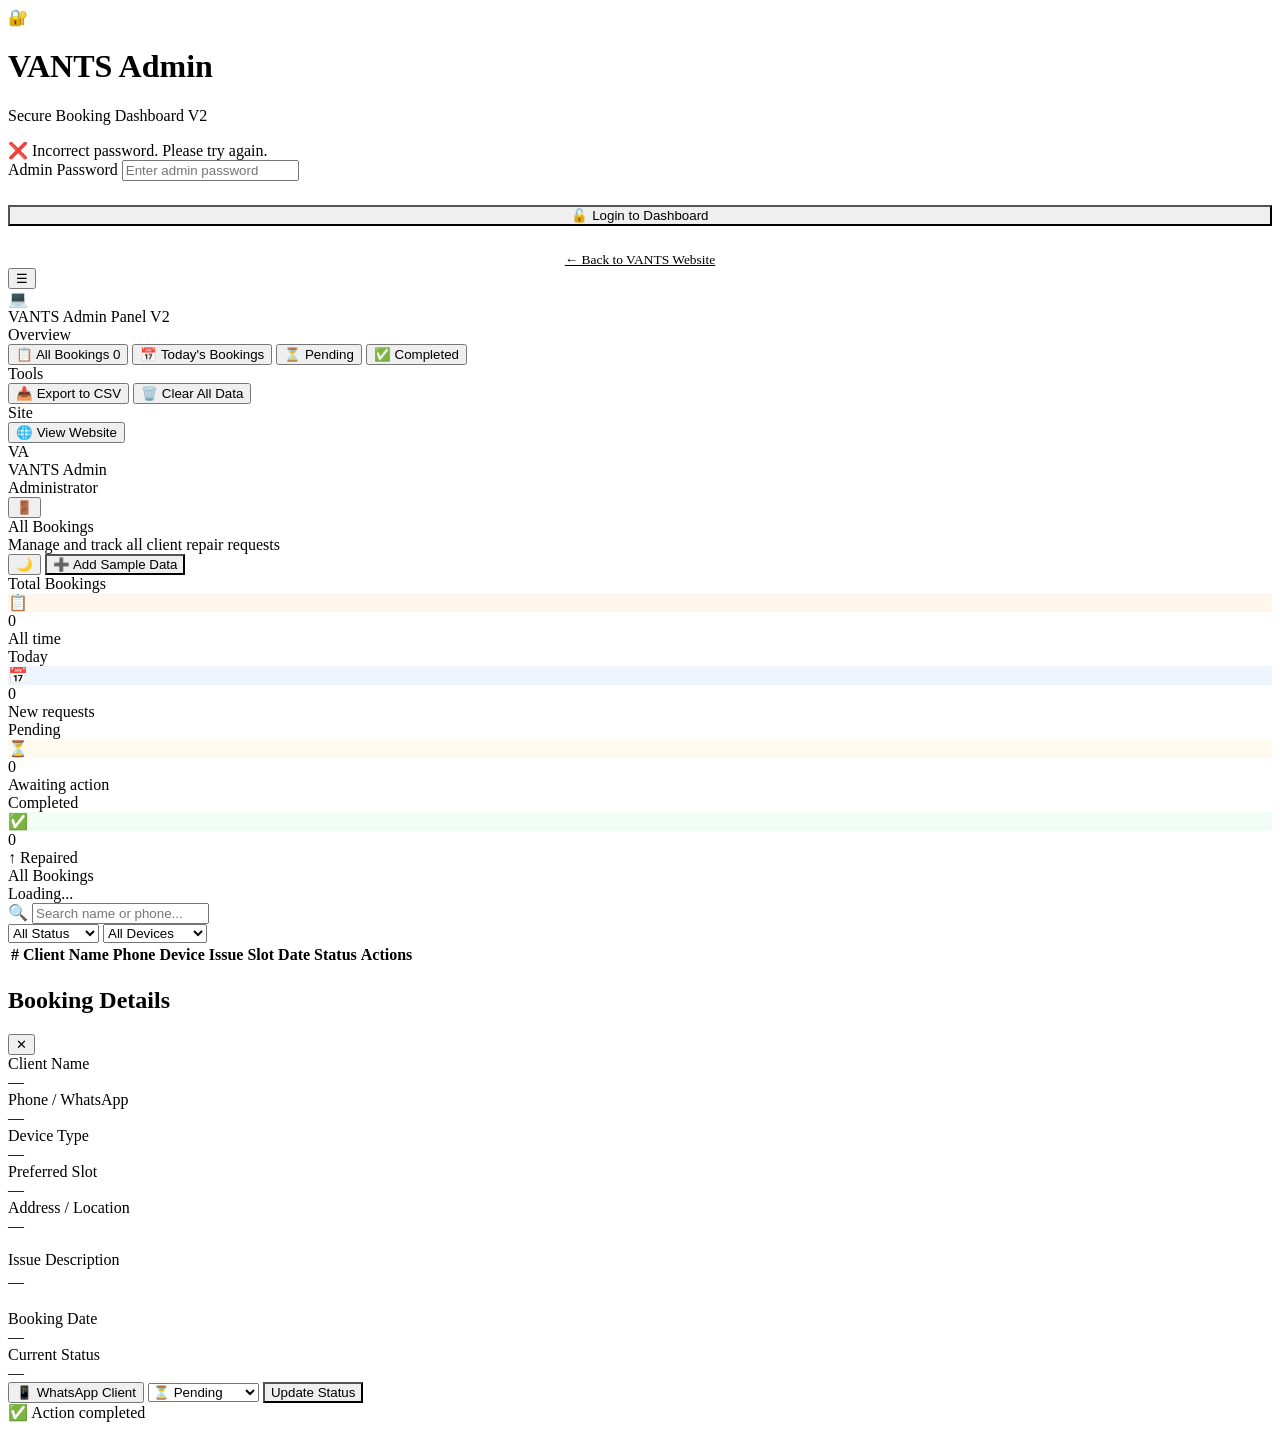
==== admin.html @ ebdcd658 "Add files via upload" ====
<!DOCTYPE html>
<html lang="en" data-theme="dark">
<head>
  <meta charset="UTF-8" />
  <meta name="viewport" content="width=device-width, initial-scale=1.0" />
  <title>VANTS Admin V2 — Booking Dashboard</title>
  <meta name="robots" content="noindex, nofollow" />
  <link rel="stylesheet" href="css/style.css" />
  <link rel="stylesheet" href="css/admin.css" />
  <link rel="icon" href="data:image/svg+xml,<svg xmlns='http://www.w3.org/2000/svg' viewBox='0 0 100 100'><text y='.9em' font-size='90'>🔐</text></svg>" />
</head>
<body>

  <!-- ═══════════════════════════════════════
       LOGIN PAGE
  ═══════════════════════════════════════ -->
  <div class="admin-login-page" id="loginPage">
    <div class="login-card">
      <div class="login-logo">
        <div class="logo-badge">🔐</div>
        <h1>VANTS Admin</h1>
        <p>Secure Booking Dashboard V2</p>
      </div>

      <div class="login-error" id="loginError">
        ❌ Incorrect password. Please try again.
      </div>

      <form id="loginForm" novalidate>
        <div class="form-group" style="margin-bottom: 1.5rem;">
          <label for="adminPassword">Admin Password</label>
          <input type="password" id="adminPassword" placeholder="Enter admin password" required autocomplete="current-password" />
        </div>
        <button type="submit" class="btn btn-gold btn-lg" style="width: 100%; justify-content: center; border-radius: var(--radius-md);">
          🔓 Login to Dashboard
        </button>
      </form>

      <div style="margin-top: 1.5rem; text-align: center;">
        <a href="index.html" style="font-size: 0.84rem; color: var(--text-3); transition: color 0.2s;" onmouseover="this.style.color='var(--gold-400)'" onmouseout="this.style.color='var(--text-3)'">
          ← Back to VANTS Website
        </a>
      </div>
    </div>
  </div>

  <!-- ═══════════════════════════════════════
       ADMIN DASHBOARD
  ═══════════════════════════════════════ -->
  <div class="admin-page" id="adminPage">

    <button class="sidebar-toggle" id="sidebarToggle" aria-label="Toggle sidebar">☰</button>

    <div class="admin-layout">

      <!-- ── Sidebar ── -->
      <aside class="sidebar" id="sidebar">
        <div class="sidebar-logo">
          <div class="logo-icon">💻</div>
          <div>
            <span class="logo-text">VANTS</span>
            <span class="logo-sub">Admin Panel V2</span>
          </div>
        </div>

        <nav class="sidebar-nav">
          <div class="nav-section-label">Overview</div>
          <button class="sidebar-link active" data-section="bookings">
            <span class="link-icon">📋</span>
            <span>All Bookings</span>
            <span class="link-badge" id="sidebarBadge">0</span>
          </button>
          <button class="sidebar-link" data-section="today">
            <span class="link-icon">📅</span>
            <span>Today's Bookings</span>
          </button>
          <button class="sidebar-link" data-section="pending">
            <span class="link-icon">⏳</span>
            <span>Pending</span>
          </button>
          <button class="sidebar-link" data-section="completed">
            <span class="link-icon">✅</span>
            <span>Completed</span>
          </button>

          <div class="nav-section-label">Tools</div>
          <button class="sidebar-link" onclick="exportCSV()">
            <span class="link-icon">📥</span>
            <span>Export to CSV</span>
          </button>
          <button class="sidebar-link" onclick="clearAllData()">
            <span class="link-icon">🗑️</span>
            <span>Clear All Data</span>
          </button>

          <div class="nav-section-label">Site</div>
          <button class="sidebar-link" onclick="window.open('index.html','_blank')">
            <span class="link-icon">🌐</span>
            <span>View Website</span>
          </button>
        </nav>

        <div class="sidebar-footer">
          <div class="sidebar-user">
            <div class="user-avatar">VA</div>
            <div class="user-info">
              <div class="user-name">VANTS Admin</div>
              <div class="user-role">Administrator</div>
            </div>
            <button class="logout-btn" id="logoutBtn" title="Logout">🚪</button>
          </div>
        </div>
      </aside>

      <!-- ── Main Content ── -->
      <main class="admin-main">

        <!-- Topbar -->
        <div class="admin-topbar">
          <div>
            <div class="topbar-title" id="topbarTitle">All Bookings</div>
            <div class="topbar-subtitle" id="topbarSubtitle">Manage and track all client repair requests</div>
          </div>
          <div class="topbar-actions">
            <button class="theme-toggle" id="adminThemeToggle" aria-label="Toggle theme" title="Toggle dark/light">🌙</button>
            <button class="btn btn-gold btn-sm" onclick="addSampleData()" style="border-radius: var(--radius-sm);">
              ➕ Add Sample Data
            </button>
          </div>
        </div>

        <!-- Content Area -->
        <div class="admin-content">

          <!-- Stats -->
          <div class="stats-grid">
            <div class="stat-card">
              <div class="stat-header">
                <div class="stat-label-small">Total Bookings</div>
                <div class="stat-icon-badge" style="background: rgba(245,158,11,0.08);">📋</div>
              </div>
              <div class="stat-value" id="statTotal">0</div>
              <div class="stat-change neutral">All time</div>
            </div>
            <div class="stat-card">
              <div class="stat-header">
                <div class="stat-label-small">Today</div>
                <div class="stat-icon-badge" style="background: rgba(59,130,246,0.08);">📅</div>
              </div>
              <div class="stat-value" id="statToday">0</div>
              <div class="stat-change neutral">New requests</div>
            </div>
            <div class="stat-card">
              <div class="stat-header">
                <div class="stat-label-small">Pending</div>
                <div class="stat-icon-badge" style="background: rgba(251,191,36,0.08);">⏳</div>
              </div>
              <div class="stat-value" id="statPending">0</div>
              <div class="stat-change neutral">Awaiting action</div>
            </div>
            <div class="stat-card">
              <div class="stat-header">
                <div class="stat-label-small">Completed</div>
                <div class="stat-icon-badge" style="background: rgba(74,222,128,0.08);">✅</div>
              </div>
              <div class="stat-value" id="statCompleted">0</div>
              <div class="stat-change up">↑ Repaired</div>
            </div>
          </div>

          <!-- Bookings Panel -->
          <div class="panel">
            <div class="panel-header">
              <div>
                <div class="panel-title" id="panelTitle">All Bookings</div>
                <div class="panel-count" id="panelCount">Loading...</div>
              </div>
              <div class="panel-controls">
                <div class="search-input-wrap">
                  <span class="search-icon">🔍</span>
                  <input type="text" id="searchInput" placeholder="Search name or phone..." oninput="applyFilters()" />
                </div>
                <select class="filter-select" id="statusFilter" onchange="applyFilters()">
                  <option value="">All Status</option>
                  <option value="pending">Pending</option>
                  <option value="inprogress">In Progress</option>
                  <option value="completed">Completed</option>
                  <option value="cancelled">Cancelled</option>
                </select>
                <select class="filter-select" id="deviceFilter" onchange="applyFilters()">
                  <option value="">All Devices</option>
                  <option value="Laptop">Laptop</option>
                  <option value="Desktop PC">Desktop PC</option>
                  <option value="All-in-One PC">All-in-One PC</option>
                  <option value="MacBook / Mac">MacBook</option>
                  <option value="Other">Other</option>
                </select>
              </div>
            </div>

            <div class="table-wrap">
              <table id="bookingsTable">
                <thead>
                  <tr>
                    <th>#</th>
                    <th>Client Name</th>
                    <th>Phone</th>
                    <th>Device</th>
                    <th>Issue</th>
                    <th>Slot</th>
                    <th>Date</th>
                    <th>Status</th>
                    <th>Actions</th>
                  </tr>
                </thead>
                <tbody id="bookingsBody"></tbody>
              </table>
              <div class="empty-state" id="emptyState" style="display: none;">
                <div class="empty-icon">📭</div>
                <h3>No bookings found</h3>
                <p>Bookings submitted via the website will appear here.</p>
              </div>
            </div>
          </div>

        </div>
      </main>
    </div>
  </div>

  <!-- ═══════════════════════════════════════
       BOOKING DETAIL MODAL
  ═══════════════════════════════════════ -->
  <div class="modal-overlay" id="modalOverlay">
    <div class="modal">
      <div class="modal-header">
        <h2 class="modal-title">Booking Details</h2>
        <button class="modal-close" id="modalClose">✕</button>
      </div>

      <div class="modal-row">
        <div class="modal-field"><label>Client Name</label><div class="field-val" id="mName">—</div></div>
        <div class="modal-field"><label>Phone / WhatsApp</label><div class="field-val" id="mPhone">—</div></div>
      </div>
      <div class="modal-row">
        <div class="modal-field"><label>Device Type</label><div class="field-val" id="mDevice">—</div></div>
        <div class="modal-field"><label>Preferred Slot</label><div class="field-val" id="mSlot">—</div></div>
      </div>
      <div class="modal-field" style="margin-bottom: 1rem;"><label>Address / Location</label><div class="field-val" id="mLocation">—</div></div>
      <div class="modal-field" style="margin-bottom: 1rem;"><label>Issue Description</label><div class="field-val" id="mIssue" style="white-space: pre-wrap; line-height: 1.6;">—</div></div>
      <div class="modal-row">
        <div class="modal-field"><label>Booking Date</label><div class="field-val" id="mDate">—</div></div>
        <div class="modal-field"><label>Current Status</label><div class="field-val" id="mStatus">—</div></div>
      </div>

      <div class="modal-actions">
        <button class="btn btn-whatsapp btn-sm" id="mWhatsApp">📱 WhatsApp Client</button>
        <select class="filter-select" id="mStatusSelect" style="flex: 1;">
          <option value="pending">⏳ Pending</option>
          <option value="inprogress">🔧 In Progress</option>
          <option value="completed">✅ Completed</option>
          <option value="cancelled">❌ Cancelled</option>
        </select>
        <button class="btn btn-gold btn-sm" id="mUpdateStatus" style="border-radius: var(--radius-sm);">Update Status</button>
      </div>
    </div>
  </div>

  <!-- Admin Toast -->
  <div class="toast" id="adminToast">
    <span class="toast-icon" id="adminToastIcon">✅</span>
    <span id="adminToastMsg">Action completed</span>
  </div>

  <script src="js/admin.js"></script>
</body>
</html>
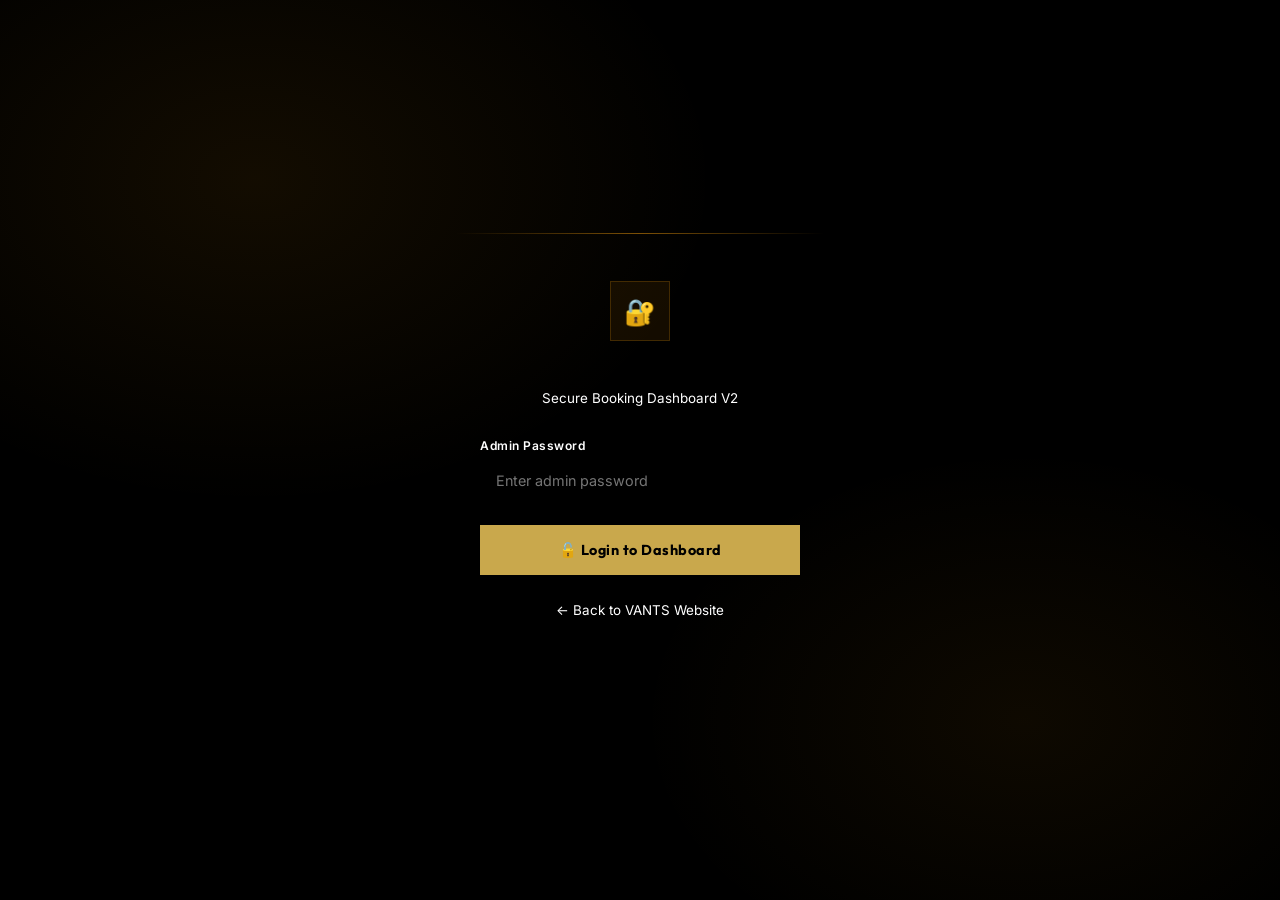
==== commit 4d95b8f2: "Update admin.html" ====
--- a/admin.html
+++ b/admin.html
@@ -1,6 +1,15 @@
 <!DOCTYPE html>
 <html lang="en" data-theme="dark">
 <head>
+  <!-- Google tag (gtag.js) -->
+<script async src="https://www.googletagmanager.com/gtag/js?id=G-HDBWDNVZ3N"></script>
+<script>
+  window.dataLayer = window.dataLayer || [];
+  function gtag(){dataLayer.push(arguments);}
+  gtag('js', new Date());
+
+  gtag('config', 'G-HDBWDNVZ3N');
+</script>
   <meta charset="UTF-8" />
   <meta name="viewport" content="width=device-width, initial-scale=1.0" />
   <title>VANTS Admin V2 — Booking Dashboard</title>
--- a/css/style.css
+++ b/css/style.css
@@ -0,0 +1,1553 @@
+/* ============================================================
+   VANTS PC REPAIR V2 — Unique Editorial Design System
+   Obsidian Black · Warm Gold · Pure White
+   Design: Architectural · Editorial · One-of-a-Kind
+   ============================================================ */
+
+@import url('https://fonts.googleapis.com/css2?family=Outfit:ital,wght@0,300;0,400;0,500;0,700;0,900;1,300;1,700&family=Inter:wght@300;400;500;600&family=JetBrains+Mono:wght@400;500&display=swap');
+
+/* ══════════════════════════════════════
+   DESIGN TOKENS
+══════════════════════════════════════ */
+:root {
+  --black:   #000000;
+  --black-1: #0B0B0B;
+  --black-2: #111111;
+  --black-3: #181818;
+  --black-4: #222222;
+
+  --white:   #FFFFFF;
+  --white-2: #E8E8E8;
+  --white-3: #A0A0A0;
+  --white-4: #505050;
+
+  --gold:    #C9A84C;     /* aged, refined gold — not garish */
+  --gold-lt: #E4C47A;
+  --gold-dk: #8C6E2A;
+  --gold-xlt:#F5E4B8;
+
+  --line: rgba(255,255,255,0.07);
+  --line-gold: rgba(201,168,76,0.3);
+
+  --font-display: 'Outfit', sans-serif;
+  --font-body: 'Inter', sans-serif;
+  --font-mono: 'JetBrains Mono', monospace;
+
+  --ease: cubic-bezier(0.4, 0, 0.2, 1);
+  --ease-out: cubic-bezier(0.0, 0, 0.2, 1);
+  --ease-bounce: cubic-bezier(0.34, 1.56, 0.64, 1);
+  --duration: 0.5s;
+  --duration-fast: 0.2s;
+}
+
+/* Light mode */
+[data-theme="light"] {
+  --black:   #FAFAFA;
+  --black-1: #F5F5F5;
+  --black-2: #EEEEEE;
+  --black-3: #E0E0E0;
+  --black-4: #CCCCCC;
+  --white:   #0A0A0A;
+  --white-2: #222222;
+  --white-3: #555555;
+  --white-4: #888888;
+  --line: rgba(0,0,0,0.07);
+  --line-gold: rgba(140,110,42,0.25);
+}
+
+/* ══════════════════════════════════════
+   RESET & BASE
+══════════════════════════════════════ */
+*, *::before, *::after { box-sizing: border-box; margin: 0; padding: 0; }
+
+html {
+  scroll-behavior: smooth;
+  font-size: 16px;
+  overflow-x: hidden;
+}
+
+body {
+  font-family: var(--font-body);
+  background: var(--black);
+  color: var(--white);
+  overflow-x: hidden;
+  cursor: none; /* Custom cursor */
+  -webkit-font-smoothing: antialiased;
+  -moz-osx-font-smoothing: grayscale;
+  font-feature-settings: "kern" 1, "liga" 1;
+}
+
+a { text-decoration: none; color: inherit; }
+ul, ol { list-style: none; }
+img { max-width: 100%; display: block; }
+button { font-family: var(--font-body); cursor: none; }
+
+::selection {
+  background: rgba(201,168,76,0.35);
+  color: var(--white);
+}
+
+::-webkit-scrollbar { width: 3px; }
+::-webkit-scrollbar-track { background: var(--black); }
+::-webkit-scrollbar-thumb { background: var(--gold); }
+
+/* ══════════════════════════════════════
+   CUSTOM CURSOR
+══════════════════════════════════════ */
+.cursor {
+  position: fixed;
+  pointer-events: none;
+  z-index: 9999;
+  mix-blend-mode: difference;
+}
+
+.cursor-dot {
+  width: 7px; height: 7px;
+  background: var(--white);
+  border-radius: 50%;
+  position: fixed;
+  top: -4px; left: -4px;
+  transition: opacity 0.3s;
+  transform: translate(var(--cx, 0), var(--cy, 0));
+}
+
+.cursor-ring {
+  width: 36px; height: 36px;
+  border: 1px solid var(--white);
+  border-radius: 50%;
+  position: fixed;
+  top: -18px; left: -18px;
+  transition: width 0.3s var(--ease), height 0.3s var(--ease), background 0.3s, opacity 0.3s;
+  transform: translate(var(--cx, 0), var(--cy, 0));
+}
+
+.cursor-ring.hover {
+  width: 60px; height: 60px;
+  top: -30px; left: -30px;
+  background: rgba(201,168,76,0.15);
+  border-color: var(--gold);
+}
+
+.cursor-ring.click {
+  width: 24px; height: 24px;
+  top: -12px; left: -12px;
+}
+
+/* ══════════════════════════════════════
+   TICKER / MARQUEE
+══════════════════════════════════════ */
+.ticker-wrap {
+  overflow: hidden;
+  border-top: 1px solid var(--line);
+  border-bottom: 1px solid var(--line);
+  position: relative;
+  background: var(--black);
+}
+
+.ticker {
+  display: flex;
+  gap: 0;
+  animation: ticker-scroll 28s linear infinite;
+  width: max-content;
+}
+
+.ticker:hover { animation-play-state: paused; }
+
+.ticker-group {
+  display: flex;
+  align-items: center;
+  flex-shrink: 0;
+}
+
+.ticker-item {
+  display: flex;
+  align-items: center;
+  gap: 1.25rem;
+  padding: 1rem 2.5rem;
+  font-family: var(--font-display);
+  font-size: 0.7rem;
+  font-weight: 700;
+  text-transform: uppercase;
+  letter-spacing: 3px;
+  color: var(--white-3);
+  white-space: nowrap;
+}
+
+.ticker-sep {
+  color: var(--gold);
+  font-size: 1rem;
+  flex-shrink: 0;
+}
+
+@keyframes ticker-scroll {
+  from { transform: translateX(0); }
+  to { transform: translateX(-50%); }
+}
+
+/* ══════════════════════════════════════
+   NAVIGATION — Minimal floating
+══════════════════════════════════════ */
+.nav {
+  position: fixed;
+  top: 0;
+  left: 0; right: 0;
+  z-index: 200;
+  display: flex;
+  align-items: center;
+  justify-content: space-between;
+  padding: 1.5rem 3rem;
+  transition: padding var(--duration) var(--ease), background var(--duration) var(--ease);
+}
+
+.nav.compact {
+  padding: 0.85rem 3rem;
+  background: rgba(0,0,0,0.85);
+  backdrop-filter: blur(24px);
+  border-bottom: 1px solid var(--line);
+}
+
+[data-theme="light"] .nav.compact {
+  background: rgba(250,250,250,0.9);
+}
+
+.nav-brand {
+  display: flex;
+  align-items: center;
+  gap: 0.75rem;
+  flex-shrink: 0;
+}
+
+.brand-logo-box {
+  width: 36px; height: 36px;
+  background: var(--gold);
+  border-radius: 6px;
+  display: grid;
+  place-items: center;
+  overflow: hidden;
+  flex-shrink: 0;
+  position: relative;
+}
+
+.brand-logo-box img {
+  width: 130px;
+  height: auto;
+  position: absolute;
+  top: 50%;
+  left: 50%;
+  transform: translate(-52%,-50%);
+}
+
+.brand-wordmark {
+  font-family: var(--font-display);
+  font-size: 1.05rem;
+  font-weight: 700;
+  letter-spacing: 3px;
+  text-transform: uppercase;
+  color: var(--white);
+}
+
+.nav-center {
+  display: flex;
+  align-items: center;
+  gap: 2.5rem;
+}
+
+.nav-center a {
+  font-size: 0.78rem;
+  font-weight: 500;
+  letter-spacing: 0.5px;
+  color: var(--white-3);
+  transition: color var(--duration-fast);
+}
+
+.nav-center a:hover { color: var(--white); }
+.nav-center a.gold { color: var(--gold); }
+
+.nav-right {
+  display: flex;
+  align-items: center;
+  gap: 1rem;
+}
+
+.btn-book-nav {
+  display: inline-flex;
+  align-items: center;
+  gap: 0.5rem;
+  padding: 0.55rem 1.25rem;
+  background: var(--gold);
+  color: #000;
+  font-family: var(--font-display);
+  font-size: 0.78rem;
+  font-weight: 700;
+  letter-spacing: 0.5px;
+  border-radius: 2px;
+  border: none;
+  transition: background var(--duration-fast), transform 0.15s;
+}
+
+.btn-book-nav:hover {
+  background: var(--gold-lt);
+  transform: translateY(-1px);
+}
+
+.theme-btn {
+  width: 32px; height: 32px;
+  border-radius: 50%;
+  border: 1px solid var(--line);
+  background: transparent;
+  color: var(--white-3);
+  cursor: none;
+  display: grid;
+  place-items: center;
+  font-size: 0.875rem;
+  transition: border-color var(--duration-fast), color var(--duration-fast);
+}
+
+.theme-btn:hover { border-color: var(--gold); color: var(--gold); }
+
+.hamburger {
+  display: none;
+  flex-direction: column;
+  gap: 5px;
+  background: transparent;
+  border: none;
+  padding: 4px;
+  cursor: none;
+}
+
+.hamburger span {
+  width: 22px; height: 1px;
+  background: var(--white);
+  display: block;
+  transition: all 0.3s;
+}
+
+.hamburger.open span:nth-child(1) { transform: translateY(6px) rotate(45deg); }
+.hamburger.open span:nth-child(2) { opacity: 0; }
+.hamburger.open span:nth-child(3) { transform: translateY(-6px) rotate(-45deg); }
+
+/* Fullscreen menu */
+.fullscreen-menu {
+  position: fixed;
+  inset: 0;
+  background: var(--black);
+  z-index: 150;
+  display: flex;
+  align-items: center;
+  justify-content: center;
+  opacity: 0;
+  pointer-events: none;
+  transition: opacity 0.4s var(--ease);
+}
+
+.fullscreen-menu.open {
+  opacity: 1;
+  pointer-events: all;
+}
+
+.menu-links {
+  display: flex;
+  flex-direction: column;
+  align-items: center;
+  gap: 0.5rem;
+  text-align: center;
+}
+
+.menu-link {
+  font-family: var(--font-display);
+  font-size: clamp(2.5rem, 7vw, 5rem);
+  font-weight: 700;
+  color: var(--white-4);
+  transition: color 0.2s, transform 0.2s;
+  display: block;
+  letter-spacing: -0.02em;
+  line-height: 1.1;
+}
+
+.menu-link:hover { color: var(--gold); transform: translateX(8px); }
+
+/* ══════════════════════════════════════
+   HERO — Architectural / Full Screen
+══════════════════════════════════════ */
+.hero {
+  min-height: 100svh;
+  display: grid;
+  grid-template-rows: 1fr auto;
+  position: relative;
+  overflow: hidden;
+  background: var(--black);
+  padding-top: 80px;
+}
+
+/* Oversized background text */
+.hero-bg-text {
+  position: absolute;
+  bottom: -0.12em;
+  left: -0.02em;
+  font-family: var(--font-display);
+  font-size: clamp(120px, 22vw, 300px);
+  font-weight: 900;
+  letter-spacing: -0.04em;
+  color: transparent;
+  -webkit-text-stroke: 1px rgba(201,168,76,0.12);
+  text-stroke: 1px rgba(201,168,76,0.12);
+  user-select: none;
+  pointer-events: none;
+  white-space: nowrap;
+  line-height: 1;
+  z-index: 0;
+}
+
+.hero-canvas-bg {
+  position: absolute;
+  inset: 0;
+  z-index: 0;
+  opacity: 0.4;
+}
+
+[data-theme="light"] .hero-canvas-bg { opacity: 0.15; }
+
+.hero-body {
+  position: relative;
+  z-index: 1;
+  display: grid;
+  grid-template-columns: 1fr 1fr;
+  align-items: end;
+  padding: 0 3rem 4rem;
+  gap: 3rem;
+}
+
+/* Left: big headline */
+.hero-hl {
+  font-family: var(--font-display);
+  font-size: clamp(3rem, 7vw, 7rem);
+  font-weight: 900;
+  line-height: 0.95;
+  letter-spacing: -0.035em;
+  text-transform: uppercase;
+  color: var(--white);
+}
+
+.hero-hl .accent {
+  display: block;
+  color: var(--gold);
+  font-style: italic;
+  font-weight: 300;
+  font-size: 0.6em;
+  letter-spacing: -0.01em;
+  text-transform: none;
+  line-height: 1.6;
+}
+
+/* Right: info block */
+.hero-info {
+  display: flex;
+  flex-direction: column;
+  gap: 2rem;
+  align-items: flex-start;
+  padding-left: 3rem;
+  border-left: 1px solid var(--line);
+}
+
+.hero-sub {
+  font-size: 1rem;
+  color: var(--white-3);
+  line-height: 1.8;
+  font-weight: 400;
+  max-width: 360px;
+}
+
+.hero-sub strong { color: var(--white); font-weight: 500; }
+
+.hero-ctas {
+  display: flex;
+  gap: 0.85rem;
+  flex-wrap: wrap;
+}
+
+.hero-meta {
+  display: flex;
+  align-items: center;
+  gap: 2rem;
+}
+
+.hero-meta-item {
+  display: flex;
+  flex-direction: column;
+  gap: 0.15rem;
+}
+
+.meta-val {
+  font-family: var(--font-display);
+  font-size: 1.5rem;
+  font-weight: 700;
+  color: var(--gold);
+  line-height: 1;
+  letter-spacing: -0.02em;
+}
+
+.meta-label {
+  font-size: 0.68rem;
+  color: var(--white-4);
+  text-transform: uppercase;
+  letter-spacing: 1.5px;
+  font-weight: 500;
+}
+
+/* Live indicator */
+.hero-live {
+  display: inline-flex;
+  align-items: center;
+  gap: 0.5rem;
+  font-size: 0.68rem;
+  font-weight: 600;
+  text-transform: uppercase;
+  letter-spacing: 2px;
+  color: var(--gold-lt);
+}
+
+.hero-live .dot {
+  width: 6px; height: 6px;
+  background: #4ADE80;
+  border-radius: 50%;
+  animation: blink 2s ease infinite;
+}
+
+@keyframes blink {
+  0%, 100% { opacity: 1; box-shadow: 0 0 0 0 rgba(74,222,128,0.5); }
+  50% { opacity: 0.7; box-shadow: 0 0 0 5px rgba(74,222,128,0); }
+}
+
+/* Hero bottom row */
+.hero-bottom {
+  position: relative;
+  z-index: 1;
+  display: flex;
+  align-items: center;
+  justify-content: space-between;
+  padding: 1.25rem 3rem;
+  border-top: 1px solid var(--line);
+  flex-wrap: wrap;
+  gap: 1rem;
+}
+
+.hero-bottom-stat {
+  display: flex;
+  align-items: center;
+  gap: 1rem;
+  font-size: 0.75rem;
+  color: var(--white-4);
+  letter-spacing: 0.5px;
+}
+
+.hero-bottom-stat span {
+  color: var(--white);
+  font-weight: 600;
+}
+
+/* ══════════════════════════════════════
+   SECTION TITLES — Editorial style
+══════════════════════════════════════ */
+.section-label {
+  font-size: 0.65rem;
+  font-weight: 700;
+  text-transform: uppercase;
+  letter-spacing: 4px;
+  color: var(--gold);
+  display: flex;
+  align-items: center;
+  gap: 1rem;
+  margin-bottom: 2.5rem;
+}
+
+.section-label::before {
+  content: '';
+  width: 32px; height: 1px;
+  background: var(--gold);
+}
+
+.display-heading {
+  font-family: var(--font-display);
+  font-weight: 900;
+  text-transform: uppercase;
+  letter-spacing: -0.03em;
+  line-height: 0.95;
+  color: var(--white);
+}
+
+/* ══════════════════════════════════════
+   BUTTONS
+══════════════════════════════════════ */
+.btn {
+  display: inline-flex;
+  align-items: center;
+  gap: 0.5rem;
+  font-family: var(--font-display);
+  font-weight: 700;
+  font-size: 0.78rem;
+  letter-spacing: 0.5px;
+  padding: 0.8rem 1.75rem;
+  border: none;
+  cursor: none;
+  transition: all 0.2s;
+  position: relative;
+  overflow: hidden;
+  border-radius: 2px;
+}
+
+.btn-gold {
+  background: var(--gold);
+  color: #000;
+}
+
+.btn-gold:hover {
+  background: var(--gold-lt);
+  transform: translateY(-2px);
+  box-shadow: 0 8px 24px rgba(201,168,76,0.25);
+}
+
+.btn-outline {
+  background: transparent;
+  color: var(--white);
+  border: 1px solid rgba(255,255,255,0.2);
+}
+
+.btn-outline:hover {
+  border-color: var(--gold);
+  color: var(--gold);
+}
+
+.btn-wa {
+  background: #25D366;
+  color: #000;
+  font-weight: 700;
+}
+
+.btn-wa:hover {
+  background: #20B358;
+  transform: translateY(-2px);
+  box-shadow: 0 8px 24px rgba(37,211,102,0.2);
+}
+
+.btn-lg { padding: 1rem 2.25rem; font-size: 0.9rem; }
+
+/* ══════════════════════════════════════
+   SERVICES — Bento Grid
+══════════════════════════════════════ */
+.bento {
+  display: grid;
+  grid-template-columns: repeat(12, 1fr);
+  grid-template-rows: auto;
+  gap: 1px;
+  background: var(--line);
+}
+
+.bento-cell {
+  background: var(--black);
+  padding: 2.5rem;
+  position: relative;
+  overflow: hidden;
+  transition: background var(--duration-fast);
+}
+
+.bento-cell::after {
+  content: '';
+  position: absolute;
+  inset: 0;
+  background: rgba(201,168,76,0.04);
+  opacity: 0;
+  transition: opacity var(--duration-fast);
+  pointer-events: none;
+}
+
+.bento-cell:hover { background: var(--black-2); }
+.bento-cell:hover::after { opacity: 1; }
+
+/* Top left accent on hover */
+.bento-cell::before {
+  content: '';
+  position: absolute;
+  top: 0; left: 0; right: 0; height: 1px;
+  background: var(--gold);
+  transform: scaleX(0);
+  transform-origin: left;
+  transition: transform 0.35s var(--ease);
+}
+
+.bento-cell:hover::before { transform: scaleX(1); }
+
+/* Bento size presets */
+.bento-xl { grid-column: span 5; grid-row: span 2; }
+.bento-lg { grid-column: span 7; grid-row: span 2; }
+.bento-md { grid-column: span 4; }
+.bento-sm { grid-column: span 4; }
+.bento-wide { grid-column: span 7; }
+.bento-full { grid-column: 1 / -1; }
+
+.bento-no { grid-column: span 4; background: transparent; border: none; pointer-events: none; }
+.bento-no::before, .bento-no::after { display: none; }
+
+.bento-num {
+  font-family: var(--font-mono);
+  font-size: 0.68rem;
+  color: var(--white-4);
+  margin-bottom: 2rem;
+  letter-spacing: 1px;
+}
+
+.bento-icon {
+  font-size: 2rem;
+  margin-bottom: 1.5rem;
+  display: block;
+}
+
+.bento-title {
+  font-family: var(--font-display);
+  font-size: 1.4rem;
+  font-weight: 700;
+  line-height: 1.15;
+  letter-spacing: -0.02em;
+  margin-bottom: 0.75rem;
+  color: var(--white);
+}
+
+.bento-xl .bento-title, .bento-lg .bento-title {
+  font-size: clamp(1.7rem, 2.5vw, 2.2rem);
+}
+
+.bento-desc {
+  font-size: 0.855rem;
+  color: var(--white-3);
+  line-height: 1.75;
+  margin-bottom: 1.5rem;
+}
+
+.price-tag {
+  display: inline-flex;
+  align-items: baseline;
+  gap: 0.2rem;
+  margin-top: auto;
+}
+
+.price-val {
+  font-family: var(--font-display);
+  font-size: 1.6rem;
+  font-weight: 700;
+  color: var(--gold);
+  line-height: 1;
+}
+
+.price-xl .price-val { font-size: 2.5rem; }
+
+.price-from {
+  font-size: 0.72rem;
+  color: var(--white-4);
+}
+
+.price-note {
+  font-size: 0.7rem;
+  color: var(--white-4);
+  display: block;
+  margin-top: 0.2rem;
+}
+
+.bento-badge {
+  position: absolute;
+  top: 1.5rem; right: 1.5rem;
+  font-size: 0.65rem;
+  font-weight: 700;
+  text-transform: uppercase;
+  letter-spacing: 1.5px;
+  color: #000;
+  background: var(--gold);
+  padding: 0.2rem 0.6rem;
+  border-radius: 1px;
+}
+
+/* XL cell layout */
+.bento-xl {
+  display: flex;
+  flex-direction: column;
+}
+
+/* ══════════════════════════════════════
+   PRICING — Typographic list
+══════════════════════════════════════ */
+.price-list {
+  width: 100%;
+}
+
+.price-list-item {
+  display: grid;
+  grid-template-columns: auto 1fr auto;
+  gap: 2rem;
+  align-items: center;
+  padding: 1.5rem 0;
+  border-bottom: 1px solid var(--line);
+  transition: all var(--duration-fast);
+  position: relative;
+}
+
+.price-list-item:first-child { border-top: 1px solid var(--line); }
+
+.price-list-item::after {
+  content: '';
+  position: absolute;
+  left: 0; right: 0; bottom: -1px; top: -1px;
+  background: rgba(201,168,76,0.03);
+  opacity: 0;
+  transition: opacity var(--duration-fast);
+  z-index: 0;
+}
+
+.price-list-item:hover { padding-left: 1rem; }
+.price-list-item:hover::after { opacity: 1; }
+.price-list-item:hover .pli-name { color: var(--gold-lt); }
+
+.pli-num {
+  font-family: var(--font-mono);
+  font-size: 0.68rem;
+  color: var(--white-4);
+  letter-spacing: 1px;
+  flex-shrink: 0;
+  position: relative;
+  z-index: 1;
+}
+
+.pli-info { position: relative; z-index: 1; }
+
+.pli-name {
+  font-family: var(--font-display);
+  font-size: 1.05rem;
+  font-weight: 700;
+  color: var(--white);
+  transition: color var(--duration-fast);
+  letter-spacing: -0.01em;
+}
+
+.pli-desc {
+  font-size: 0.78rem;
+  color: var(--white-4);
+  margin-top: 0.2rem;
+}
+
+.pli-price {
+  text-align: right;
+  position: relative;
+  z-index: 1;
+  flex-shrink: 0;
+}
+
+.pli-amount {
+  font-family: var(--font-display);
+  font-size: 1.2rem;
+  font-weight: 700;
+  color: var(--gold);
+  display: block;
+}
+
+.pli-time {
+  font-size: 0.7rem;
+  color: var(--white-4);
+}
+
+/* ══════════════════════════════════════
+   HOW IT WORKS — Large number layout
+══════════════════════════════════════ */
+.process-list {
+  display: flex;
+  flex-direction: column;
+  gap: 0;
+}
+
+.process-step {
+  display: grid;
+  grid-template-columns: 120px 1fr;
+  gap: 3rem;
+  align-items: start;
+  padding: 3.5rem 0;
+  border-bottom: 1px solid var(--line);
+  position: relative;
+}
+
+.process-step:first-child { border-top: 1px solid var(--line); }
+
+.step-num-big {
+  font-family: var(--font-display);
+  font-size: 5rem;
+  font-weight: 900;
+  color: transparent;
+  -webkit-text-stroke: 1px rgba(201,168,76,0.25);
+  line-height: 1;
+  letter-spacing: -0.04em;
+  transition: -webkit-text-stroke var(--duration);
+}
+
+.process-step:hover .step-num-big {
+  -webkit-text-stroke-color: var(--gold);
+}
+
+.step-content { padding-top: 0.5rem; }
+
+.step-title {
+  font-family: var(--font-display);
+  font-size: 1.6rem;
+  font-weight: 700;
+  letter-spacing: -0.025em;
+  margin-bottom: 0.75rem;
+  color: var(--white);
+}
+
+.step-body {
+  font-size: 0.9rem;
+  color: var(--white-3);
+  line-height: 1.8;
+  max-width: 480px;
+}
+
+/* ══════════════════════════════════════
+   WHY VANTS — Horizontal scroll on mobile, grid on desktop
+══════════════════════════════════════ */
+.pillars-grid {
+  display: grid;
+  grid-template-columns: repeat(3, 1fr);
+  gap: 1px;
+  background: var(--line);
+}
+
+.pillar {
+  background: var(--black);
+  padding: 2.5rem 2rem;
+  position: relative;
+  overflow: hidden;
+  transition: background var(--duration-fast);
+}
+
+.pillar:hover { background: var(--black-2); }
+
+.pillar-icon {
+  font-size: 2rem;
+  margin-bottom: 1.5rem;
+  display: block;
+  line-height: 1;
+}
+
+.pillar-title {
+  font-family: var(--font-display);
+  font-size: 1rem;
+  font-weight: 700;
+  letter-spacing: -0.01em;
+  margin-bottom: 0.5rem;
+  color: var(--white);
+}
+
+.pillar-body {
+  font-size: 0.84rem;
+  color: var(--white-3);
+  line-height: 1.75;
+}
+
+/* ══════════════════════════════════════
+   REVIEWS — Editorial magazine style
+══════════════════════════════════════ */
+.reviews-editorial {
+  display: grid;
+  grid-template-columns: 1fr 1px 1fr 1px 1fr;
+  gap: 0;
+}
+
+.review-divider {
+  background: var(--line);
+  align-self: stretch;
+}
+
+.review-ed {
+  padding: 3rem 2.5rem;
+  position: relative;
+  transition: background var(--duration-fast);
+}
+
+.review-ed:hover { background: var(--black-2); }
+
+.review-stars-ed {
+  font-size: 0.7rem;
+  color: var(--gold);
+  letter-spacing: 3px;
+  margin-bottom: 1.25rem;
+  display: block;
+}
+
+.review-quote {
+  font-family: var(--font-display);
+  font-size: clamp(1rem, 1.4vw, 1.25rem);
+  font-weight: 300;
+  font-style: italic;
+  line-height: 1.65;
+  color: var(--white-2);
+  margin-bottom: 2rem;
+  letter-spacing: -0.01em;
+}
+
+.review-author-ed {
+  display: flex;
+  align-items: center;
+  gap: 0.85rem;
+}
+
+.review-initials {
+  width: 36px; height: 36px;
+  background: rgba(201,168,76,0.12);
+  border: 1px solid rgba(201,168,76,0.25);
+  border-radius: 50%;
+  display: grid;
+  place-items: center;
+  font-family: var(--font-display);
+  font-size: 0.75rem;
+  font-weight: 700;
+  color: var(--gold);
+  flex-shrink: 0;
+}
+
+.review-name-ed {
+  font-size: 0.84rem;
+  font-weight: 600;
+  color: var(--white);
+}
+
+.review-loc {
+  font-size: 0.72rem;
+  color: var(--white-4);
+  display: flex;
+  align-items: center;
+  gap: 0.4rem;
+}
+
+.verified-mark {
+  color: #4ADE80;
+  font-size: 0.65rem;
+  font-weight: 700;
+}
+
+/* ══════════════════════════════════════
+   FAQ — Large typographic accordion
+══════════════════════════════════════ */
+.faq-item {
+  border-bottom: 1px solid var(--line);
+  overflow: hidden;
+}
+
+.faq-item:first-child { border-top: 1px solid var(--line); }
+
+.faq-q {
+  width: 100%;
+  display: grid;
+  grid-template-columns: 60px 1fr 30px;
+  gap: 2rem;
+  align-items: center;
+  padding: 1.75rem 0;
+  background: transparent;
+  border: none;
+  cursor: none;
+  text-align: left;
+  transition: background var(--duration-fast);
+}
+
+.faq-q:hover { background: rgba(201,168,76,0.02); }
+.faq-item.open .faq-q { background: rgba(201,168,76,0.02); }
+
+.faq-q-num {
+  font-family: var(--font-mono);
+  font-size: 0.68rem;
+  color: var(--white-4);
+  letter-spacing: 1px;
+}
+
+.faq-q-text {
+  font-family: var(--font-display);
+  font-size: clamp(1rem, 1.5vw, 1.2rem);
+  font-weight: 700;
+  color: var(--white);
+  letter-spacing: -0.015em;
+  transition: color var(--duration-fast);
+}
+
+.faq-item.open .faq-q-text { color: var(--gold); }
+
+.faq-q-icon {
+  width: 28px; height: 28px;
+  border: 1px solid var(--line);
+  border-radius: 50%;
+  display: grid;
+  place-items: center;
+  font-size: 0.7rem;
+  color: var(--white-4);
+  flex-shrink: 0;
+  transition: transform var(--duration), border-color var(--duration), color var(--duration);
+}
+
+.faq-item.open .faq-q-icon {
+  transform: rotate(180deg);
+  border-color: var(--gold);
+  color: var(--gold);
+}
+
+.faq-answer {
+  max-height: 0;
+  overflow: hidden;
+  transition: max-height 0.45s var(--ease);
+}
+
+.faq-item.open .faq-answer { max-height: 300px; }
+
+.faq-answer-inner {
+  padding: 0 0 2rem 5.5rem;
+  font-size: 0.9rem;
+  color: var(--white-3);
+  line-height: 1.85;
+}
+
+/* ══════════════════════════════════════
+   AREAS — Minimal grid
+══════════════════════════════════════ */
+.areas-grid {
+  display: grid;
+  grid-template-columns: repeat(3, 1fr);
+  gap: 1px;
+  background: var(--line);
+}
+
+.area-tile {
+  background: var(--black);
+  padding: 2.5rem;
+  transition: background var(--duration-fast);
+  position: relative;
+  overflow: hidden;
+}
+
+.area-tile:hover { background: var(--black-2); }
+
+.area-tile::before {
+  content: '';
+  position: absolute;
+  top: 0; left: 0; bottom: 0; width: 2px;
+  background: var(--gold);
+  transform: scaleY(0);
+  transform-origin: top;
+  transition: transform 0.35s var(--ease);
+}
+
+.area-tile:hover::before { transform: scaleY(1); }
+
+.area-tile-name {
+  font-family: var(--font-display);
+  font-size: 1.6rem;
+  font-weight: 700;
+  letter-spacing: -0.03em;
+  color: var(--white);
+  margin-bottom: 0.5rem;
+}
+
+.area-tile-desc {
+  font-size: 0.82rem;
+  color: var(--white-4);
+  margin-bottom: 1.5rem;
+}
+
+.area-chips {
+  display: flex;
+  flex-wrap: wrap;
+  gap: 0.4rem;
+}
+
+.chip {
+  font-size: 0.68rem;
+  color: var(--gold);
+  border: 1px solid rgba(201,168,76,0.2);
+  padding: 0.2rem 0.55rem;
+  font-weight: 500;
+  border-radius: 1px;
+}
+
+/* ══════════════════════════════════════
+   BOOKING — Split screen
+══════════════════════════════════════ */
+.booking-split {
+  display: grid;
+  grid-template-columns: 1fr 1fr;
+  min-height: 90vh;
+}
+
+.booking-left {
+  background: var(--black-1);
+  padding: 5rem 4rem;
+  display: flex;
+  flex-direction: column;
+  justify-content: space-between;
+  border-right: 1px solid var(--line);
+}
+
+.booking-h {
+  font-family: var(--font-display);
+  font-size: clamp(2.5rem, 5vw, 4.5rem);
+  font-weight: 900;
+  line-height: 1;
+  letter-spacing: -0.03em;
+  text-transform: uppercase;
+  color: var(--white);
+  margin-top: 1rem;
+  margin-bottom: 2rem;
+}
+
+.booking-h em {
+  color: var(--gold);
+  font-style: italic;
+  font-weight: 300;
+}
+
+.contact-items {
+  display: flex;
+  flex-direction: column;
+  gap: 1.5rem;
+}
+
+.contact-item {
+  display: flex;
+  gap: 1rem;
+  align-items: flex-start;
+}
+
+.ci-icon {
+  width: 36px; height: 36px;
+  border: 1px solid var(--line);
+  border-radius: 2px;
+  display: grid;
+  place-items: center;
+  font-size: 0.9rem;
+  flex-shrink: 0;
+  color: var(--gold);
+  background: rgba(201,168,76,0.05);
+}
+
+.ci-label {
+  font-size: 0.65rem;
+  font-weight: 700;
+  text-transform: uppercase;
+  letter-spacing: 2px;
+  color: var(--white-4);
+  margin-bottom: 0.2rem;
+}
+
+.ci-val {
+  font-size: 0.9rem;
+  font-weight: 500;
+  color: var(--white);
+}
+
+.booking-right {
+  background: var(--black);
+  padding: 5rem 4rem;
+  display: flex;
+  flex-direction: column;
+  justify-content: center;
+}
+
+/* Form */
+.form-row {
+  display: grid;
+  grid-template-columns: 1fr 1fr;
+  gap: 1.25rem;
+  margin-bottom: 1.25rem;
+}
+
+.form-row.single { grid-template-columns: 1fr; }
+
+.fg {
+  display: flex;
+  flex-direction: column;
+  gap: 0.4rem;
+}
+
+.fg label {
+  font-size: 0.68rem;
+  font-weight: 700;
+  text-transform: uppercase;
+  letter-spacing: 2px;
+  color: var(--white-4);
+}
+
+.fg input, .fg select, .fg textarea {
+  background: var(--black-2);
+  border: 1px solid var(--line);
+  border-radius: 2px;
+  padding: 0.8rem 1rem;
+  font-size: 0.9rem;
+  font-family: var(--font-body);
+  color: var(--white);
+  outline: none;
+  transition: border-color 0.2s;
+  width: 100%;
+}
+
+.fg input::placeholder, .fg textarea::placeholder { color: var(--white-4); }
+.fg select option { background: var(--black-2); color: var(--white); }
+
+.fg input:focus, .fg select:focus, .fg textarea:focus {
+  border-color: var(--gold);
+  box-shadow: 0 0 0 1px rgba(201,168,76,0.15);
+}
+
+.fg textarea {
+  resize: vertical;
+  min-height: 90px;
+  line-height: 1.6;
+}
+
+/* ══════════════════════════════════════
+   FOOTER — Editorial minimal
+══════════════════════════════════════ */
+.footer {
+  background: var(--black-1);
+  border-top: 1px solid var(--line);
+}
+
+.footer-top {
+  display: grid;
+  grid-template-columns: 2fr 1fr 1fr 1fr;
+  gap: 4rem;
+  padding: 4rem 3rem;
+  border-bottom: 1px solid var(--line);
+}
+
+.footer-brand-big {
+  font-family: var(--font-display);
+  font-size: 3.5rem;
+  font-weight: 900;
+  letter-spacing: -0.04em;
+  color: transparent;
+  -webkit-text-stroke: 1px rgba(201,168,76,0.3);
+  line-height: 1;
+  margin-bottom: 1rem;
+}
+
+.footer-tagline {
+  font-size: 0.84rem;
+  color: var(--white-4);
+  line-height: 1.75;
+  margin-bottom: 1.5rem;
+  max-width: 280px;
+}
+
+.footer-col-title {
+  font-size: 0.65rem;
+  font-weight: 700;
+  text-transform: uppercase;
+  letter-spacing: 3px;
+  color: var(--white-4);
+  margin-bottom: 1.25rem;
+}
+
+.footer-links {
+  display: flex;
+  flex-direction: column;
+  gap: 0.65rem;
+}
+
+.footer-links a {
+  font-size: 0.855rem;
+  color: var(--white-3);
+  transition: color var(--duration-fast);
+}
+
+.footer-links a:hover { color: var(--gold); }
+
+.footer-social-row {
+  display: flex;
+  gap: 0.5rem;
+  margin-top: 1rem;
+}
+
+.social-btn {
+  width: 32px; height: 32px;
+  border: 1px solid var(--line);
+  border-radius: 2px;
+  display: grid;
+  place-items: center;
+  color: var(--white-4);
+  font-size: 0.8rem;
+  transition: all var(--duration-fast);
+}
+
+.social-btn:hover {
+  border-color: var(--gold);
+  color: var(--gold);
+}
+
+.footer-bottom {
+  display: flex;
+  align-items: center;
+  justify-content: space-between;
+  padding: 1.25rem 3rem;
+  font-size: 0.75rem;
+  color: var(--white-4);
+  flex-wrap: wrap;
+  gap: 0.5rem;
+}
+
+/* ══════════════════════════════════════
+   WHATSAPP FAB
+══════════════════════════════════════ */
+.wa-fab {
+  position: fixed;
+  bottom: 2rem;
+  right: 2rem;
+  z-index: 80;
+  display: flex;
+  align-items: center;
+  gap: 0.75rem;
+}
+
+.wa-fab-tip {
+  background: var(--black-2);
+  border: 1px solid var(--line);
+  padding: 0.5rem 0.85rem;
+  border-radius: 2px;
+  font-size: 0.75rem;
+  font-weight: 600;
+  color: var(--white-3);
+  white-space: nowrap;
+  opacity: 0;
+  transform: translateX(6px);
+  transition: all 0.25s;
+  pointer-events: none;
+}
+
+.wa-fab:hover .wa-fab-tip {
+  opacity: 1;
+  transform: translateX(0);
+}
+
+.wa-fab-btn {
+  width: 52px; height: 52px;
+  background: #25D366;
+  border-radius: 2px;
+  display: grid;
+  place-items: center;
+  color: white;
+  box-shadow: 0 4px 20px rgba(37,211,102,0.35);
+  transition: all 0.2s;
+  position: relative;
+}
+
+.wa-fab-btn:hover {
+  background: #20B358;
+  transform: translateY(-3px);
+  box-shadow: 0 8px 28px rgba(37,211,102,0.4);
+}
+
+/* ══════════════════════════════════════
+   TOAST
+══════════════════════════════════════ */
+.toast {
+  position: fixed;
+  bottom: 2rem;
+  left: 50%;
+  transform: translateX(-50%) translateY(100px);
+  background: var(--black-2);
+  border: 1px solid var(--line);
+  padding: 0.8rem 1.5rem;
+  display: flex;
+  align-items: center;
+  gap: 0.6rem;
+  font-size: 0.875rem;
+  font-weight: 500;
+  box-shadow: 0 20px 60px rgba(0,0,0,0.8);
+  z-index: 2000;
+  opacity: 0;
+  border-radius: 2px;
+  transition: transform 0.4s var(--ease-bounce), opacity 0.3s;
+  pointer-events: none;
+  white-space: nowrap;
+}
+
+.toast.show {
+  transform: translateX(-50%) translateY(0);
+  opacity: 1;
+}
+
+/* ══════════════════════════════════════
+   SCROLL REVEAL
+══════════════════════════════════════ */
+.reveal {
+  opacity: 0;
+  transform: translateY(24px);
+  transition: opacity 0.7s var(--ease), transform 0.7s var(--ease);
+}
+
+.reveal.in { opacity: 1; transform: translateY(0); }
+
+/* ══════════════════════════════════════
+   UTILITY
+══════════════════════════════════════ */
+.container { max-width: 1200px; margin: 0 auto; padding: 0 3rem; }
+.section-pad { padding: 7rem 3rem; }
+.text-gold { color: var(--gold); }
+.border-section { border-top: 1px solid var(--line); }
+.bold-rule { width: 48px; height: 2px; background: var(--gold); margin: 1.5rem 0; }
+
+/* ══════════════════════════════════════
+   RESPONSIVE
+══════════════════════════════════════ */
+@media (max-width: 1100px) {
+  .bento-xl { grid-column: span 6; }
+  .bento-lg { grid-column: span 6; }
+  .bento-md { grid-column: span 6; }
+  .bento-sm { grid-column: span 6; }
+  .bento-wide { grid-column: span 12; }
+  .bento-no { display: none; }
+
+  .reviews-editorial { grid-template-columns: 1fr; }
+  .review-divider { height: 1px; }
+}
+
+@media (max-width: 900px) {
+  .nav-center { display: none; }
+  .hamburger { display: flex; }
+
+  .hero-body { grid-template-columns: 1fr; padding: 0 1.5rem 4rem; }
+  .hero-info { border-left: none; border-top: 1px solid var(--line); padding-left: 0; padding-top: 2rem; }
+  .hero-bottom { padding: 1rem 1.5rem; }
+
+  .nav { padding: 1.25rem 1.5rem; }
+  .nav.compact { padding: 0.7rem 1.5rem; }
+
+  .booking-split { grid-template-columns: 1fr; }
+  .booking-left { padding: 3rem 1.5rem; }
+  .booking-right { padding: 3rem 1.5rem; }
+
+  .footer-top { grid-template-columns: 1fr 1fr; gap: 2.5rem; padding: 3rem 1.5rem; }
+  .footer-bottom { padding: 1rem 1.5rem; }
+
+  .process-step { grid-template-columns: 60px 1fr; gap: 1.5rem; }
+  .step-num-big { font-size: 3rem; }
+
+  .section-pad { padding: 5rem 1.5rem; }
+  .areas-grid { grid-template-columns: 1fr; }
+  .pillars-grid { grid-template-columns: 1fr 1fr; }
+}
+
+@media (max-width: 600px) {
+  .hero-hl { font-size: clamp(2.5rem, 12vw, 4rem); }
+  .hero-bg-text { font-size: clamp(80px, 28vw, 150px); }
+
+  .bento-xl, .bento-lg, .bento-md, .bento-sm, .bento-wide { grid-column: 1 / -1; }
+
+  .form-row { grid-template-columns: 1fr; }
+  .footer-top { grid-template-columns: 1fr; }
+  .pillars-grid { grid-template-columns: 1fr; }
+
+  .faq-q { grid-template-columns: 40px 1fr 24px; gap: 1rem; }
+  .faq-answer-inner { padding-left: 3rem; }
+
+  .price-list-item { grid-template-columns: 30px 1fr; gap: 1rem; }
+  .pli-price { display: none; }
+}
--- a/css/admin.css
+++ b/css/admin.css
@@ -0,0 +1,816 @@
+/* ============================================================
+   VANTS V2 — Admin Dashboard CSS
+   Luxury Black & Gold Edition
+   ============================================================ */
+
+/* ── Admin Layout wrapper ── */
+.admin-login-page {
+  min-height: 100vh;
+  display: flex;
+  align-items: center;
+  justify-content: center;
+  background: var(--bg);
+  position: relative;
+  overflow: hidden;
+}
+
+.admin-login-page::before {
+  content: '';
+  position: absolute;
+  inset: 0;
+  background:
+    radial-gradient(ellipse 60% 60% at 20% 20%, rgba(245,158,11,0.08) 0%, transparent 60%),
+    radial-gradient(ellipse 50% 50% at 80% 80%, rgba(245,158,11,0.06) 0%, transparent 60%);
+  pointer-events: none;
+}
+
+/* ── Login Card ── */
+.login-card {
+  width: 100%;
+  max-width: 400px;
+  padding: 3rem 2.5rem;
+  background: var(--surface);
+  border: 1px solid var(--border);
+  border-radius: var(--radius-xl);
+  box-shadow: var(--shadow-lg), 0 0 60px rgba(245,158,11,0.05);
+  position: relative;
+  z-index: 1;
+}
+
+/* Gold top line */
+.login-card::before {
+  content: '';
+  position: absolute;
+  top: 0; left: 16px; right: 16px; height: 1px;
+  background: linear-gradient(90deg, transparent, rgba(245,158,11,0.5), transparent);
+}
+
+.login-logo {
+  text-align: center;
+  margin-bottom: 2rem;
+}
+
+.login-logo .logo-badge {
+  width: 60px; height: 60px;
+  background: rgba(245,158,11,0.08);
+  border: 1px solid rgba(245,158,11,0.2);
+  border-radius: var(--radius-md);
+  display: grid;
+  place-items: center;
+  font-size: 1.6rem;
+  margin: 0 auto 1rem;
+}
+
+.login-logo h1 {
+  font-size: 1.5rem;
+  font-weight: 700;
+  background: var(--gradient-gold);
+  -webkit-background-clip: text;
+  -webkit-text-fill-color: transparent;
+  background-clip: text;
+  letter-spacing: -0.02em;
+}
+
+.login-logo p {
+  font-size: 0.84rem;
+  color: var(--text-3);
+  margin-top: 0.25rem;
+}
+
+.login-error {
+  background: rgba(248,113,113,0.08);
+  border: 1px solid rgba(248,113,113,0.2);
+  color: #F87171;
+  border-radius: var(--radius-sm);
+  padding: 0.75rem 1rem;
+  font-size: 0.84rem;
+  margin-bottom: 1.25rem;
+  display: none;
+}
+
+.login-error.show { display: block; }
+
+.login-card .form-group {
+  margin-bottom: 1.25rem;
+}
+
+.login-card label {
+  display: block;
+  font-size: 0.75rem;
+  font-weight: 600;
+  color: var(--text-2);
+  margin-bottom: 0.4rem;
+  letter-spacing: 0.5px;
+}
+
+.login-card input[type="password"] {
+  width: 100%;
+  background: var(--input-bg);
+  border: 1px solid var(--input-border);
+  border-radius: var(--radius-sm);
+  padding: 0.75rem 1rem;
+  font-size: 0.9rem;
+  font-family: 'Inter', sans-serif;
+  color: var(--text-1);
+  transition: all 0.2s ease;
+  outline: none;
+}
+
+.login-card input[type="password"]:focus {
+  border-color: var(--gold-500);
+  box-shadow: 0 0 0 3px rgba(245,158,11,0.1);
+}
+
+/* ── Admin page (dashboard) ── */
+.admin-page {
+  display: none;
+  min-height: 100vh;
+  background: var(--bg);
+}
+
+.admin-page.active {
+  display: flex;
+  flex-direction: column;
+}
+
+.hidden { display: none !important; }
+
+.admin-layout {
+  display: flex;
+  flex: 1;
+  min-height: 100vh;
+}
+
+/* ── Sidebar ── */
+.sidebar {
+  width: 240px;
+  flex-shrink: 0;
+  background: var(--surface);
+  border-right: 1px solid var(--border);
+  display: flex;
+  flex-direction: column;
+  position: fixed;
+  top: 0; left: 0;
+  height: 100vh;
+  z-index: 100;
+  transition: transform 0.3s cubic-bezier(0.4,0,0.2,1);
+}
+
+.sidebar-logo {
+  display: flex;
+  align-items: center;
+  gap: 0.75rem;
+  padding: 1.5rem;
+  border-bottom: 1px solid var(--border);
+}
+
+.sidebar-logo .logo-icon {
+  width: 36px; height: 36px;
+  background: rgba(245,158,11,0.1);
+  border: 1px solid rgba(245,158,11,0.2);
+  border-radius: 8px;
+  display: grid;
+  place-items: center;
+  font-size: 1rem;
+  flex-shrink: 0;
+}
+
+.logo-text {
+  font-family: 'Outfit', sans-serif;
+  font-size: 1rem;
+  font-weight: 700;
+  background: var(--gradient-gold);
+  -webkit-background-clip: text;
+  -webkit-text-fill-color: transparent;
+  background-clip: text;
+  display: block;
+}
+
+.logo-sub {
+  font-size: 0.65rem;
+  color: var(--text-3);
+  display: block;
+  letter-spacing: 0.5px;
+}
+
+.sidebar-nav {
+  flex: 1;
+  overflow-y: auto;
+  padding: 1rem 0.75rem;
+}
+
+.nav-section-label {
+  font-size: 0.62rem;
+  font-weight: 700;
+  text-transform: uppercase;
+  letter-spacing: 2.5px;
+  color: var(--text-3);
+  padding: 0 0.75rem;
+  margin: 1rem 0 0.4rem;
+}
+
+.sidebar-link {
+  width: 100%;
+  display: flex;
+  align-items: center;
+  gap: 0.65rem;
+  padding: 0.65rem 0.75rem;
+  border-radius: var(--radius-sm);
+  font-size: 0.855rem;
+  font-weight: 500;
+  color: var(--text-2);
+  background: transparent;
+  border: none;
+  cursor: pointer;
+  text-align: left;
+  transition: all 0.2s ease;
+  font-family: 'Inter', sans-serif;
+}
+
+.sidebar-link:hover {
+  background: rgba(245,158,11,0.05);
+  color: var(--text-1);
+}
+
+.sidebar-link.active {
+  background: rgba(245,158,11,0.08);
+  color: var(--gold-400);
+}
+
+.link-icon { font-size: 1rem; flex-shrink: 0; }
+
+.link-badge {
+  margin-left: auto;
+  background: rgba(245,158,11,0.15);
+  color: var(--gold-400);
+  font-size: 0.7rem;
+  font-weight: 700;
+  padding: 0.15rem 0.5rem;
+  border-radius: 980px;
+  min-width: 20px;
+  text-align: center;
+}
+
+.sidebar-footer {
+  padding: 1rem 0.75rem;
+  border-top: 1px solid var(--border);
+}
+
+.sidebar-user {
+  display: flex;
+  align-items: center;
+  gap: 0.65rem;
+}
+
+.user-avatar {
+  width: 32px; height: 32px;
+  background: var(--gradient-gold);
+  border-radius: 50%;
+  display: grid;
+  place-items: center;
+  font-size: 0.72rem;
+  font-weight: 700;
+  color: #000;
+  flex-shrink: 0;
+}
+
+.user-name {
+  font-size: 0.84rem;
+  font-weight: 600;
+  color: var(--text-1);
+}
+
+.user-role {
+  font-size: 0.72rem;
+  color: var(--text-3);
+}
+
+.logout-btn {
+  margin-left: auto;
+  background: transparent;
+  border: none;
+  font-size: 1rem;
+  cursor: pointer;
+  color: var(--text-3);
+  padding: 4px;
+  border-radius: var(--radius-xs);
+  transition: color 0.2s;
+}
+
+.logout-btn:hover { color: #F87171; }
+
+/* Mobile sidebar toggle */
+.sidebar-toggle {
+  display: none;
+  position: fixed;
+  top: 1rem; left: 1rem;
+  z-index: 200;
+  background: var(--surface);
+  border: 1px solid var(--border);
+  border-radius: var(--radius-sm);
+  padding: 0.5rem 0.75rem;
+  font-size: 1rem;
+  cursor: pointer;
+  color: var(--text-2);
+}
+
+/* ── Main content ── */
+.admin-main {
+  flex: 1;
+  margin-left: 240px;
+  min-height: 100vh;
+  display: flex;
+  flex-direction: column;
+}
+
+/* ── Topbar ── */
+.admin-topbar {
+  display: flex;
+  align-items: center;
+  justify-content: space-between;
+  padding: 1.25rem 2rem;
+  background: var(--surface);
+  border-bottom: 1px solid var(--border);
+  gap: 1rem;
+  position: sticky;
+  top: 0;
+  z-index: 50;
+}
+
+.topbar-title {
+  font-family: 'Outfit', sans-serif;
+  font-size: 1.1rem;
+  font-weight: 700;
+  color: var(--text-1);
+}
+
+.topbar-subtitle {
+  font-size: 0.8rem;
+  color: var(--text-3);
+  margin-top: 0.1rem;
+}
+
+.topbar-actions {
+  display: flex;
+  align-items: center;
+  gap: 0.75rem;
+  flex-shrink: 0;
+}
+
+.theme-toggle {
+  width: 34px; height: 34px;
+  border-radius: 50%;
+  border: 1px solid var(--border);
+  background: transparent;
+  color: var(--text-2);
+  cursor: pointer;
+  display: grid;
+  place-items: center;
+  font-size: 0.875rem;
+  transition: all 0.2s ease;
+}
+
+.theme-toggle:hover {
+  border-color: var(--gold-500);
+  color: var(--gold-400);
+}
+
+/* ── Content ── */
+.admin-content {
+  flex: 1;
+  padding: 2rem;
+  overflow-y: auto;
+}
+
+/* ── Stats grid ── */
+.stats-grid {
+  display: grid;
+  grid-template-columns: repeat(4, 1fr);
+  gap: 1rem;
+  margin-bottom: 2rem;
+}
+
+.stat-card {
+  background: var(--surface);
+  border: 1px solid var(--border);
+  border-radius: var(--radius-lg);
+  padding: 1.5rem;
+  transition: all 0.2s ease;
+  position: relative;
+  overflow: hidden;
+}
+
+.stat-card::before {
+  content: '';
+  position: absolute;
+  top: 0; left: 0; right: 0; height: 2px;
+  background: var(--gradient-gold);
+  border-radius: var(--radius-lg) var(--radius-lg) 0 0;
+}
+
+.stat-card:hover {
+  border-color: rgba(245,158,11,0.2);
+  box-shadow: var(--shadow-gold);
+}
+
+.stat-header {
+  display: flex;
+  align-items: center;
+  justify-content: space-between;
+  margin-bottom: 1rem;
+}
+
+.stat-label-small {
+  font-size: 0.72rem;
+  font-weight: 600;
+  text-transform: uppercase;
+  letter-spacing: 1.5px;
+  color: var(--text-3);
+}
+
+.stat-icon-badge {
+  width: 34px; height: 34px;
+  border-radius: var(--radius-sm);
+  display: grid;
+  place-items: center;
+  font-size: 0.95rem;
+}
+
+.stat-value {
+  font-family: 'Outfit', sans-serif;
+  font-size: 2.2rem;
+  font-weight: 700;
+  background: var(--gradient-gold);
+  -webkit-background-clip: text;
+  -webkit-text-fill-color: transparent;
+  background-clip: text;
+  letter-spacing: -0.03em;
+  line-height: 1;
+  margin-bottom: 0.5rem;
+}
+
+.stat-change {
+  font-size: 0.75rem;
+  color: var(--text-3);
+  font-weight: 500;
+}
+
+.stat-change.up { color: #4ADE80; }
+.stat-change.neutral { color: var(--text-3); }
+
+/* ── Main panel ── */
+.panel {
+  background: var(--surface);
+  border: 1px solid var(--border);
+  border-radius: var(--radius-xl);
+  overflow: hidden;
+}
+
+.panel-header {
+  display: flex;
+  align-items: center;
+  justify-content: space-between;
+  padding: 1.25rem 1.5rem;
+  border-bottom: 1px solid var(--border);
+  gap: 1rem;
+  flex-wrap: wrap;
+}
+
+.panel-title {
+  font-family: 'Outfit', sans-serif;
+  font-size: 1rem;
+  font-weight: 700;
+  color: var(--text-1);
+}
+
+.panel-subtitle, .panel-count {
+  font-size: 0.78rem;
+  color: var(--text-3);
+  margin-top: 0.1rem;
+}
+
+.panel-controls {
+  display: flex;
+  align-items: center;
+  gap: 0.65rem;
+  flex-wrap: wrap;
+}
+
+.search-input-wrap {
+  position: relative;
+  display: flex;
+  align-items: center;
+}
+
+.search-icon {
+  position: absolute;
+  left: 0.75rem;
+  font-size: 0.85rem;
+  pointer-events: none;
+}
+
+.search-input-wrap input {
+  background: var(--input-bg);
+  border: 1px solid var(--input-border);
+  border-radius: var(--radius-sm);
+  padding: 0.5rem 0.85rem 0.5rem 2.25rem;
+  font-size: 0.84rem;
+  color: var(--text-1);
+  font-family: 'Inter', sans-serif;
+  outline: none;
+  transition: all 0.2s ease;
+  width: 200px;
+}
+
+.search-input-wrap input:focus {
+  border-color: var(--gold-500);
+  box-shadow: 0 0 0 3px rgba(245,158,11,0.08);
+}
+
+.filter-select {
+  background: var(--input-bg);
+  border: 1px solid var(--input-border);
+  border-radius: var(--radius-sm);
+  padding: 0.5rem 0.85rem;
+  font-size: 0.84rem;
+  color: var(--text-1);
+  font-family: 'Inter', sans-serif;
+  outline: none;
+  cursor: pointer;
+  transition: border-color 0.2s ease;
+}
+
+.filter-select:focus { border-color: var(--gold-500); }
+
+/* ── Table ── */
+.table-wrap { overflow-x: auto; }
+
+table {
+  width: 100%;
+  border-collapse: collapse;
+  font-size: 0.84rem;
+}
+
+thead tr {
+  border-bottom: 1px solid var(--border);
+}
+
+th {
+  text-align: left;
+  padding: 0.85rem 1rem;
+  font-size: 0.68rem;
+  font-weight: 700;
+  text-transform: uppercase;
+  letter-spacing: 1.5px;
+  color: var(--text-3);
+  white-space: nowrap;
+}
+
+td {
+  padding: 0.85rem 1rem;
+  border-bottom: 1px solid var(--border-subtle);
+  color: var(--text-2);
+  vertical-align: middle;
+}
+
+tr:hover td { background: rgba(245,158,11,0.02); }
+tr:last-child td { border-bottom: none; }
+
+.td-name { font-weight: 600; color: var(--text-1); }
+.td-phone a { color: #25D366; text-decoration: none; font-weight: 500; }
+.td-phone a:hover { text-decoration: underline; }
+.td-device { font-size: 0.8rem; }
+.td-issue {
+  max-width: 180px;
+  white-space: nowrap;
+  overflow: hidden;
+  text-overflow: ellipsis;
+  font-size: 0.8rem;
+}
+.td-time { font-size: 0.78rem; color: var(--text-3); white-space: nowrap; }
+
+/* Status badges */
+.status-badge {
+  display: inline-flex;
+  align-items: center;
+  gap: 0.3rem;
+  padding: 0.25rem 0.65rem;
+  border-radius: 980px;
+  font-size: 0.72rem;
+  font-weight: 700;
+  cursor: pointer;
+  border: none;
+  transition: all 0.2s ease;
+  font-family: 'Inter', sans-serif;
+  white-space: nowrap;
+}
+
+.status-badge.pending     { background: rgba(245,158,11,0.1);  color: var(--gold-400);  border: 1px solid rgba(245,158,11,0.2); }
+.status-badge.inprogress  { background: rgba(59,130,246,0.1);  color: #60A5FA;          border: 1px solid rgba(59,130,246,0.2); }
+.status-badge.completed   { background: rgba(74,222,128,0.1);  color: #4ADE80;          border: 1px solid rgba(74,222,128,0.2); }
+.status-badge.cancelled   { background: rgba(248,113,113,0.1); color: #F87171;          border: 1px solid rgba(248,113,113,0.2); }
+
+.status-badge:hover { opacity: 0.8; transform: scale(0.98); }
+
+/* Action buttons */
+.action-btn {
+  width: 30px; height: 30px;
+  background: transparent;
+  border: 1px solid var(--border);
+  border-radius: var(--radius-xs);
+  cursor: pointer;
+  display: inline-grid;
+  place-items: center;
+  font-size: 0.85rem;
+  transition: all 0.15s ease;
+  color: inherit;
+}
+
+.action-btn:hover {
+  border-color: var(--gold-500);
+  background: rgba(245,158,11,0.06);
+}
+
+.action-btn.danger:hover {
+  border-color: #F87171;
+  background: rgba(248,113,113,0.06);
+}
+
+/* Empty state */
+.empty-state {
+  text-align: center;
+  padding: 4rem 2rem;
+}
+
+.empty-icon { font-size: 3rem; margin-bottom: 1rem; }
+
+.empty-state h3 {
+  font-size: 1rem;
+  font-weight: 700;
+  color: var(--text-1);
+  margin-bottom: 0.5rem;
+}
+
+.empty-state p {
+  font-size: 0.84rem;
+  color: var(--text-3);
+}
+
+/* ── Modal ── */
+.modal-overlay {
+  display: none;
+  position: fixed;
+  inset: 0;
+  background: rgba(0,0,0,0.75);
+  backdrop-filter: blur(4px);
+  z-index: 500;
+  align-items: center;
+  justify-content: center;
+  padding: 2rem;
+}
+
+.modal-overlay.open { display: flex; }
+
+.modal {
+  background: var(--surface);
+  border: 1px solid var(--border);
+  border-radius: var(--radius-xl);
+  padding: 2rem;
+  width: 100%;
+  max-width: 520px;
+  max-height: 90vh;
+  overflow-y: auto;
+  box-shadow: var(--shadow-lg);
+  position: relative;
+}
+
+/* Gold top line */
+.modal::before {
+  content: '';
+  position: absolute;
+  top: 0; left: 16px; right: 16px; height: 1px;
+  background: linear-gradient(90deg, transparent, rgba(245,158,11,0.5), transparent);
+}
+
+.modal-header {
+  display: flex;
+  align-items: center;
+  justify-content: space-between;
+  margin-bottom: 1.5rem;
+}
+
+.modal-title {
+  font-size: 1.1rem;
+  font-weight: 700;
+}
+
+.modal-close {
+  width: 30px; height: 30px;
+  border-radius: 50%;
+  border: 1px solid var(--border);
+  background: transparent;
+  cursor: pointer;
+  display: grid;
+  place-items: center;
+  font-size: 0.8rem;
+  color: var(--text-3);
+  transition: all 0.2s ease;
+}
+
+.modal-close:hover {
+  border-color: #F87171;
+  color: #F87171;
+}
+
+.modal-row {
+  display: grid;
+  grid-template-columns: 1fr 1fr;
+  gap: 1rem;
+  margin-bottom: 1rem;
+}
+
+.modal-field label {
+  display: block;
+  font-size: 0.68rem;
+  font-weight: 700;
+  text-transform: uppercase;
+  letter-spacing: 1.5px;
+  color: var(--text-3);
+  margin-bottom: 0.3rem;
+}
+
+.field-val {
+  font-size: 0.9rem;
+  color: var(--text-1);
+  font-weight: 500;
+}
+
+.modal-actions {
+  display: flex;
+  gap: 0.75rem;
+  align-items: center;
+  margin-top: 1.5rem;
+  padding-top: 1.25rem;
+  border-top: 1px solid var(--border-subtle);
+  flex-wrap: wrap;
+}
+
+.btn-whatsapp {
+  background: #25D366;
+  color: #fff;
+  border: none;
+  display: inline-flex;
+  align-items: center;
+  gap: 0.4rem;
+}
+
+.btn-whatsapp:hover { background: #1DB954; }
+
+/* ── Admin Toast ── */
+.toast {
+  position: fixed;
+  bottom: 2rem;
+  left: 50%;
+  transform: translateX(-50%) translateY(100px);
+  background: var(--surface);
+  border: 1px solid var(--border);
+  border-radius: 980px;
+  padding: 0.8rem 1.5rem;
+  display: flex;
+  align-items: center;
+  gap: 0.65rem;
+  font-size: 0.875rem;
+  font-weight: 500;
+  box-shadow: var(--shadow-lg);
+  z-index: 2000;
+  transition: transform 0.4s cubic-bezier(0.34,1.56,0.64,1), opacity 0.3s ease;
+  opacity: 0;
+  pointer-events: none;
+  white-space: nowrap;
+}
+
+.toast.show {
+  transform: translateX(-50%) translateY(0);
+  opacity: 1;
+}
+
+/* ── Responsive Admin ── */
+@media (max-width: 900px) {
+  .sidebar-toggle { display: block; }
+  .sidebar {
+    transform: translateX(-100%);
+  }
+  .sidebar.open {
+    transform: translateX(0);
+    box-shadow: 4px 0 40px rgba(0,0,0,0.5);
+  }
+  .admin-main { margin-left: 0; }
+  .stats-grid { grid-template-columns: repeat(2, 1fr); }
+  .admin-topbar { padding-left: 4rem; }
+}
+
+@media (max-width: 600px) {
+  .stats-grid { grid-template-columns: 1fr 1fr; }
+  .modal-row { grid-template-columns: 1fr; }
+  .admin-content { padding: 1rem; }
+}
